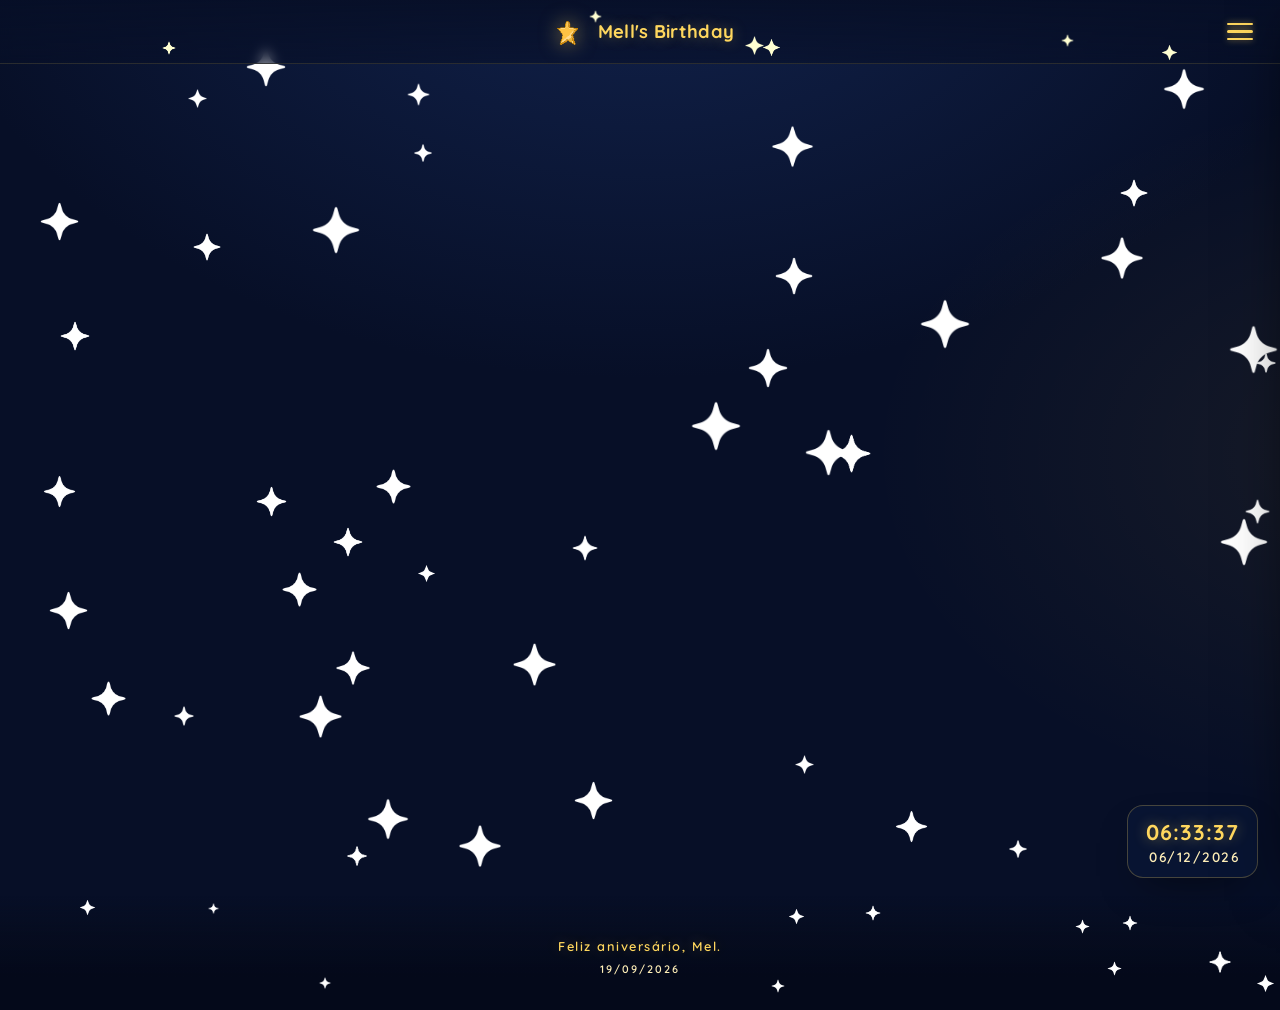
==== photos.html @ c5080877 "Tema estrelado do aniversario da Mell" ====
<!DOCTYPE html>
<html lang="pt-BR">
<head>
  <meta charset="UTF-8">
  <meta name="viewport" content="width=device-width, initial-scale=1.0">
  <meta name="theme-color" content="#0a1737">
  <title>Fotos — Mell's Birthday</title>
  <link rel="icon" type="image/gif" href="assets/pikura-star-20750_512.gif">
  <link rel="preconnect" href="https://fonts.googleapis.com">
  <link rel="preconnect" href="https://fonts.gstatic.com" crossorigin>
  <link href="https://fonts.googleapis.com/css2?family=Quicksand:wght@400;500;600;700&display=swap" rel="stylesheet">
  <link rel="stylesheet" href="css/base.css">
  <link rel="stylesheet" href="css/photos.css">
</head>
<body>
  <main class="page page--photos" id="page"></main>

  <script src="js/base.js"></script>
  <script src="js/photos.js"></script>
</body>
</html>
---- css/base.css ----
*,
*::before,
*::after {
  box-sizing: border-box;
  margin: 0;
  padding: 0;
}

:root {
  --navy-950: #04091a;
  --navy-900: #070f27;
  --navy-800: #0a1737;
  --navy-700: #112252;
  --navy-600: #1c3570;
  --gold: #ffd75e;
  --gold-2: #ffc833;
  --gold-soft: #ffefb8;
  --cream: #fffdf3;
  --ink: #16295c;
  --radius: 18px;
  --shadow: 0 18px 40px -18px rgba(0, 0, 0, 0.55);
  --font: "Quicksand", system-ui, -apple-system, "Segoe UI", Roboto, sans-serif;
}

html {
  scroll-behavior: smooth;
}

body {
  font-family: var(--font);
  min-height: 100vh;
  overflow-x: hidden;
  color: var(--cream);
  background:
    radial-gradient(1200px 800px at 50% -10%, rgba(28, 53, 112, 0.55), transparent 60%),
    radial-gradient(900px 600px at 110% 45%, rgba(255, 200, 51, 0.07), transparent 60%),
    var(--navy-900);
}

body.menu-open {
  overflow: hidden;
}

img {
  max-width: 100%;
  display: block;
}

button {
  font: inherit;
  touch-action: manipulation;
  -webkit-tap-highlight-color: transparent;
}

/* ---------- Estrelas de fundo ---------- */
.stars-bg {
  position: fixed;
  inset: 0;
  z-index: 0;
  pointer-events: none;
  overflow: hidden;
}

.star {
  position: absolute;
  pointer-events: none;
  background: url("../assets/brilhar.png") center / contain no-repeat;
  filter: brightness(0) invert(1) brightness(1.25);
  animation: twinkle var(--dur, 3.2s) ease-in-out infinite alternate;
}

.star--nav {
  filter: brightness(0) invert(1) sepia(1) saturate(5) hue-rotate(-12deg) brightness(1.15);
}

.star--foot {
  filter: brightness(0) invert(1);
}

@keyframes twinkle {
  0%,
  100% {
    opacity: 0.2;
    transform: rotate(-6deg) scale(0.85);
  }
  50% {
    opacity: 1;
    transform: rotate(6deg) scale(1.1);
  }
}

/* ---------- Navbar ---------- */
.navbar {
  position: fixed;
  top: 0;
  left: 0;
  right: 0;
  z-index: 50;
  height: 64px;
  display: flex;
  align-items: center;
  justify-content: center;
  overflow: hidden;
  background: linear-gradient(180deg, rgba(7, 15, 39, 0.92), rgba(7, 15, 39, 0.55));
  border-bottom: 1px solid rgba(255, 215, 94, 0.14);
  backdrop-filter: blur(6px);
  -webkit-backdrop-filter: blur(6px);
}

.nav-logo {
  display: flex;
  align-items: center;
  gap: 10px;
  text-decoration: none;
}

.nav-logo img {
  width: 42px;
  height: 42px;
  animation: bob 3.5s ease-in-out infinite;
  filter: drop-shadow(0 0 10px rgba(255, 215, 94, 0.55));
}

.nav-brand-text {
  font-size: 1.15rem;
  font-weight: 700;
  color: var(--gold);
  letter-spacing: 0.3px;
  white-space: nowrap;
  text-shadow: 0 0 14px rgba(255, 215, 94, 0.35);
}

@keyframes bob {
  0%,
  100% {
    transform: translateY(0);
  }
  50% {
    transform: translateY(-3px);
  }
}

/* estrelas cadentes */
.nav-shoot {
  position: absolute;
  top: var(--y, 40%);
  left: 105%;
  width: 96px;
  height: 2px;
  border-radius: 999px;
  opacity: 0;
  background: linear-gradient(270deg, rgba(255, 215, 94, 0) 0%, rgba(255, 215, 94, 0.85) 60%, #fff3c4 100%);
  box-shadow: 0 0 10px rgba(255, 215, 94, 0.8);
  animation: shoot var(--d, 5s) linear var(--delay, 0s) infinite;
}

@keyframes shoot {
  0% {
    transform: translateX(0) rotate(8deg);
    opacity: 0;
  }
  4% {
    opacity: 1;
  }
  30% {
    transform: translateX(-120px) rotate(8deg);
    opacity: 0;
  }
  100% {
    transform: translateX(-120px) rotate(8deg);
    opacity: 0;
  }
}

/* hamburguer */
.menu-toggle {
  position: absolute;
  right: 18px;
  top: 50%;
  transform: translateY(-50%);
  z-index: 60;
  width: 44px;
  height: 44px;
  border: 0;
  border-radius: 12px;
  background: none;
  cursor: pointer;
  display: flex;
  flex-direction: column;
  align-items: center;
  justify-content: center;
  gap: 5px;
}

.menu-toggle span {
  display: block;
  width: 26px;
  height: 2.5px;
  border-radius: 2px;
  background: var(--gold);
  box-shadow: 0 0 6px rgba(255, 215, 94, 0.6);
}

.menu-toggle:hover {
  background: rgba(255, 215, 94, 0.12);
}

/* ---------- Menu (convidados) ---------- */
.menu-backdrop {
  position: fixed;
  inset: 0;
  z-index: 70;
  background: rgba(4, 9, 26, 0.55);
  backdrop-filter: blur(4px);
  -webkit-backdrop-filter: blur(4px);
  opacity: 0;
  visibility: hidden;
  transition: opacity 0.4s ease, visibility 0.4s ease;
}

body.menu-open .menu-backdrop {
  opacity: 1;
  visibility: visible;
}

.menu-panel {
  position: fixed;
  top: 0;
  right: 0;
  bottom: 0;
  z-index: 80;
  width: min(420px, 100%);
  display: flex;
  flex-direction: column;
  overflow: hidden;
  background: linear-gradient(180deg, var(--navy-700), var(--navy-900));
  border-left: 1px solid rgba(255, 215, 94, 0.18);
  box-shadow: -24px 0 60px -20px rgba(0, 0, 0, 0.7);
  transform: translateX(105%);
  transition: transform 0.5s cubic-bezier(0.22, 1, 0.36, 1);
}

body.menu-open .menu-panel {
  transform: translateX(0);
}

.menu-head {
  display: flex;
  align-items: center;
  gap: 12px;
  padding: 18px 22px;
  border-bottom: 1px dashed rgba(255, 215, 94, 0.22);
}

.menu-brand {
  display: flex;
  flex: 1;
  min-width: 0;
  align-items: center;
  gap: 10px;
}

.menu-brand img {
  width: 40px;
  height: 40px;
  flex: none;
  filter: drop-shadow(0 0 8px rgba(255, 215, 94, 0.5));
}

.menu-brand h2 {
  font-size: 1.25rem;
  font-weight: 700;
  color: var(--gold);
  letter-spacing: 0.3px;
  white-space: nowrap;
}

.menu-clock {
  display: none;
  flex-direction: column;
  align-items: flex-end;
  gap: 2px;
  padding-left: 12px;
  border-left: 1px solid rgba(255, 215, 94, 0.25);
}

.menu-close {
  width: 38px;
  height: 38px;
  flex: none;
  border: 0;
  border-radius: 10px;
  background: none;
  color: var(--gold);
  font-size: 1.6rem;
  line-height: 1;
  cursor: pointer;
  display: grid;
  place-items: center;
  transition: background 0.2s ease, transform 0.3s ease;
}

.menu-close:hover {
  background: rgba(255, 215, 94, 0.15);
  transform: rotate(90deg);
}

.menu-body {
  flex: 1;
  overflow-y: auto;
  padding: 28px 22px 48px;
}

.menu-eyebrow {
  font-size: 0.72rem;
  font-weight: 600;
  letter-spacing: 2px;
  text-transform: uppercase;
  color: rgba(255, 240, 187, 0.6);
  margin-bottom: 6px;
}

.menu-title {
  display: flex;
  align-items: center;
  gap: 10px;
  font-size: 1.5rem;
  font-weight: 700;
  color: var(--gold);
  margin-bottom: 20px;
}

.menu-title::after {
  content: "";
  flex: 1;
  height: 1px;
  background: linear-gradient(90deg, rgba(255, 215, 94, 0.5), transparent);
}

.guest-list {
  list-style: none;
  display: flex;
  flex-direction: column;
  gap: 10px;
}

.guest {
  display: flex;
  align-items: center;
  gap: 14px;
  padding: 10px 14px;
  border-radius: 14px;
  background: rgba(255, 253, 243, 0.06);
  border: 1px solid rgba(255, 215, 94, 0.12);
  transition: background 0.25s ease, transform 0.25s ease, border-color 0.25s ease;
}

.guest:hover {
  background: rgba(255, 215, 94, 0.12);
  border-color: rgba(255, 215, 94, 0.4);
  transform: translateX(6px);
}

.guest-avatar {
  width: 46px;
  height: 46px;
  flex: none;
  border-radius: 50%;
  display: grid;
  place-items: center;
  font-size: 1.2rem;
  font-weight: 700;
  color: #fff;
  text-shadow: 0 1px 3px rgba(0, 0, 0, 0.35);
  box-shadow: 0 6px 16px -6px rgba(0, 0, 0, 0.5), 0 0 0 3px rgba(255, 255, 255, 0.14);
}

.guest-name {
  font-size: 1.05rem;
  font-weight: 600;
  color: var(--cream);
  letter-spacing: 0.3px;
}

/* ---------- Relógio (desktop: canto inferior direito) ---------- */
.clock-fixed {
  position: fixed;
  right: 22px;
  bottom: 22px;
  z-index: 40;
  display: none;
  flex-direction: column;
  align-items: flex-end;
  gap: 3px;
  padding: 12px 18px;
  border-radius: 16px;
  background: rgba(10, 23, 55, 0.75);
  border: 1px solid rgba(255, 215, 94, 0.25);
  backdrop-filter: blur(8px);
  -webkit-backdrop-filter: blur(8px);
  box-shadow: var(--shadow);
  color: var(--gold);
  font-variant-numeric: tabular-nums;
}

.clock-fixed .c-time {
  font-size: 1.35rem;
  font-weight: 700;
  letter-spacing: 1px;
  text-shadow: 0 0 14px rgba(255, 215, 94, 0.45);
}

.clock-fixed .c-date,
.menu-clock .c-date {
  font-size: 0.85rem;
  font-weight: 600;
  color: var(--gold-soft);
  letter-spacing: 1.5px;
}

/* ---------- Conteúdo / página ---------- */
.page {
  position: relative;
  z-index: 1;
  max-width: 820px;
  min-height: calc(100vh - 64px);
  margin: 0 auto;
  padding: 104px 22px 20px;
}

/* ---------- Footer ---------- */
.site-footer {
  position: relative;
  z-index: 2;
  overflow: hidden;
  margin-top: 60px;
  background: linear-gradient(180deg, rgba(4, 9, 26, 0) 0%, rgba(6, 12, 30, 0.8) 34%, var(--navy-950) 72%);
  opacity: 0;
  transform: translateY(24px);
  transition: opacity 0.9s ease, transform 0.9s ease;
}

.site-footer.is-in {
  opacity: 1;
  transform: none;
}

.foot-inner {
  position: relative;
  z-index: 1;
  padding: 42px 24px 34px;
  text-align: center;
}

.foot-wish {
  font-size: 0.8rem;
  font-weight: 600;
  color: var(--gold);
  letter-spacing: 1.5px;
  text-shadow: 0 0 14px rgba(255, 215, 94, 0.3);
}

.foot-date {
  margin-top: 8px;
  font-size: 0.68rem;
  font-weight: 600;
  color: var(--gold-soft);
  letter-spacing: 2px;
}

/* ---------- Responsivo / estados ---------- */
@media (min-width: 769px) {
  .clock-fixed {
    display: flex;
  }
}

@media (max-width: 768px) {
  .menu-clock {
    display: flex;
  }

  .menu-panel {
    width: 100%;
    border-left: none;
    border-top: 1px solid rgba(255, 215, 94, 0.18);
  }

  .menu-brand h2 {
    font-size: 1.1rem;
  }
}

@media (max-width: 420px) {
  .nav-brand-text {
    font-size: 1rem;
  }

  .menu-head {
    padding: 14px 16px;
  }

  .menu-body {
    padding: 22px 16px 40px;
  }
}

@media (prefers-reduced-motion: reduce) {
  *,
  *::before,
  *::after {
    animation-duration: 0.001s !important;
    animation-iteration-count: 1 !important;
    transition-duration: 0.001s !important;
  }
}
---- css/photos.css ----
.page--photos {
  min-height: calc(100vh - 64px);
}
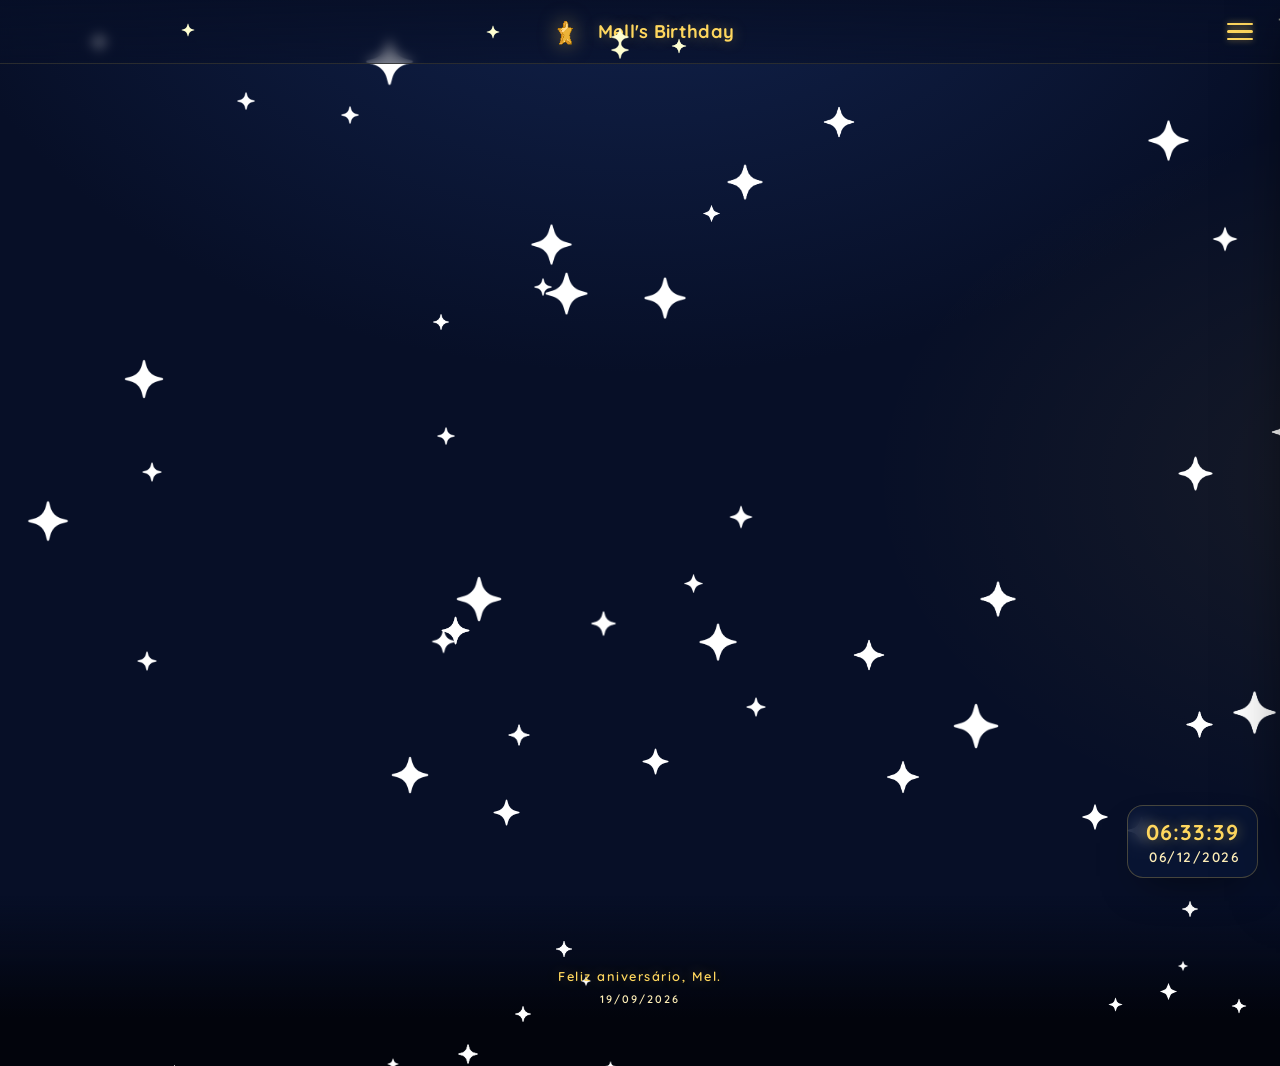
==== commit 0cc3926a: "Torna o site instalável (PWA): manifest + service worker + ícone" ====
--- a/photos.html
+++ b/photos.html
@@ -5,7 +5,9 @@
   <meta name="viewport" content="width=device-width, initial-scale=1.0">
   <meta name="theme-color" content="#0a1737">
   <title>Fotos — Mell's Birthday</title>
+  <link rel="manifest" href="manifest.webmanifest">
   <link rel="icon" type="image/gif" href="assets/pikura-star-20750_512.gif">
+  <link rel="apple-touch-icon" href="assets/branding.png">
   <link rel="preconnect" href="https://fonts.googleapis.com">
   <link rel="preconnect" href="https://fonts.gstatic.com" crossorigin>
   <link href="https://fonts.googleapis.com/css2?family=Quicksand:wght@400;500;600;700&display=swap" rel="stylesheet">
--- a/css/base.css
+++ b/css/base.css
@@ -434,7 +434,7 @@
   z-index: 2;
   overflow: hidden;
   margin-top: 60px;
-  background: linear-gradient(180deg, rgba(4, 9, 26, 0) 0%, rgba(6, 12, 30, 0.8) 34%, var(--navy-950) 72%);
+  background: linear-gradient(180deg, rgba(4, 9, 26, 0) 0%, rgba(5, 10, 26, 0.85) 34%, #02040c 72%);
   opacity: 0;
   transform: translateY(24px);
   transition: opacity 0.9s ease, transform 0.9s ease;
@@ -448,7 +448,7 @@
 .foot-inner {
   position: relative;
   z-index: 1;
-  padding: 42px 24px 34px;
+  padding: 72px 24px 60px;
   text-align: center;
 }
 
